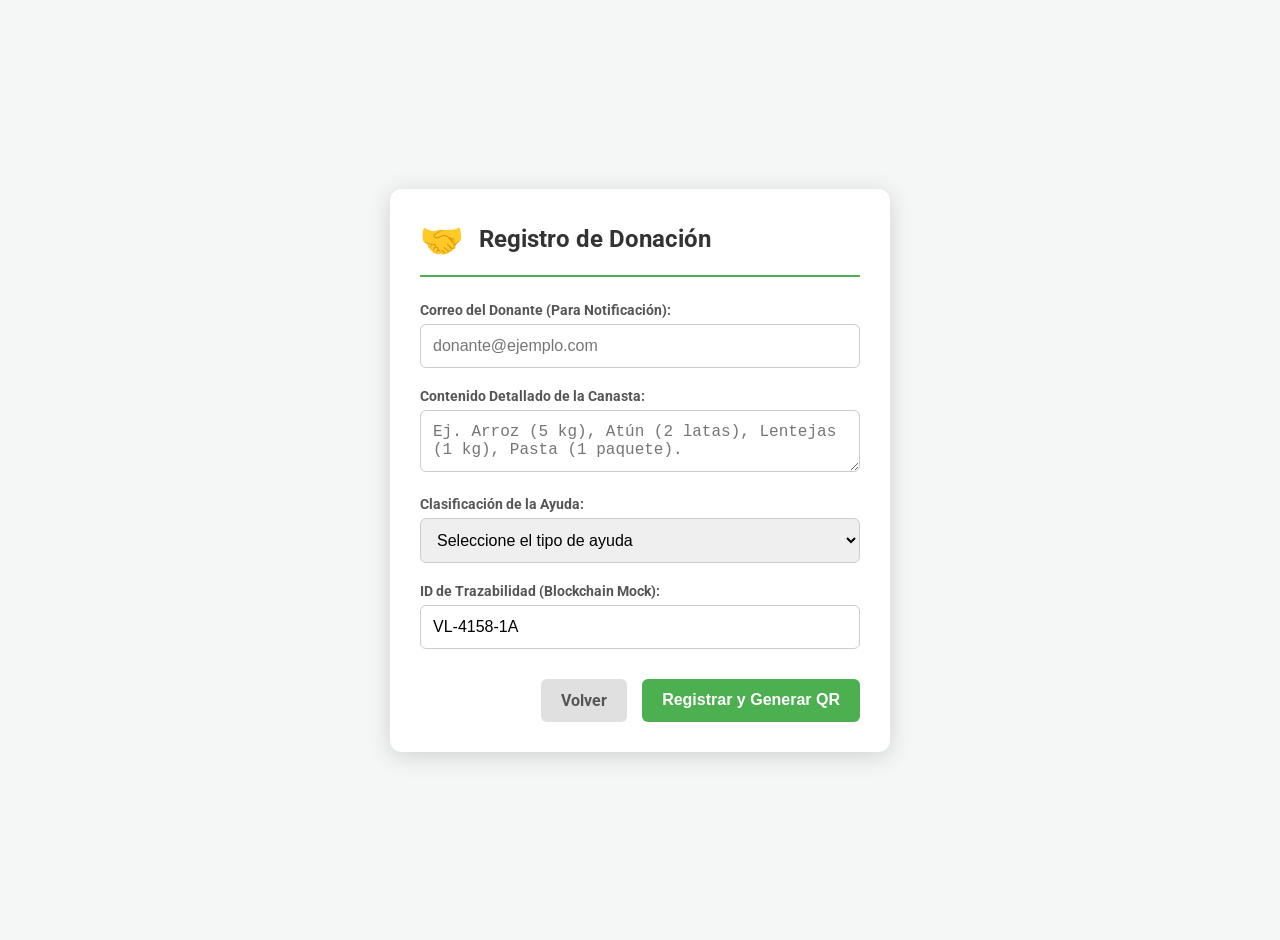
==== register.html @ a64e6251 "V1.0" ====
<!DOCTYPE html>
<html lang="es">
<head>
    <meta charset="UTF-8">
    <meta name="viewport" content="width=device-width, initial-scale=1.0">
    <title>Veri-Log - Registrar Canasta</title>
    <link href="https://fonts.googleapis.com/css2?family=Roboto:wght+400;700&display=swap" rel="stylesheet">
    <link rel="stylesheet" href="styles.css">
    <script src="script.js" defer></script>
</head>
<body onload="initializeRegisterScreen()">

    <div class="container">
        <div class="header">
            <span class="logo">🤝</span>
            <h1>Registro de Donación</h1>
        </div>

        <form onsubmit="registerCanasta(event)">
            <div class="form-group">
                <label for="reg-correo">Correo del Donante (Para Notificación):</label>
                <input type="email" id="reg-correo" placeholder="donante@ejemplo.com" required>
            </div>

            <div class="form-group">
                <label for="reg-contenido">Contenido Detallado de la Canasta:</label>
                <textarea id="reg-contenido" placeholder="Ej. Arroz (5 kg), Atún (2 latas), Lentejas (1 kg), Pasta (1 paquete)." required></textarea>
            </div>

            <div class="form-group">
                <label for="reg-clasificacion">Clasificación de la Ayuda:</label>
                <div class="select-wrapper">
                    <select id="reg-clasificacion" required>
                        <option value="" disabled selected>Seleccione el tipo de ayuda</option>
                        <option value="no-perecedero">Alimentos No Perecederos</option>
                        <option value="perecedero">Alimentos Perecederos</option>
                        <option value="kits-higiene">Kits de Higiene</option>
                    </select>
                </div>
            </div>

            <div class="form-group">
                <label for="reg-id">ID de Trazabilidad (Blockchain Mock):</label>
                <input type="text" id="reg-id" value="" readonly title="ID generado automáticamente, que será la clave del registro inmutable.">
            </div>


            <div class="actions">
                <a href="index.html" class="btn-secondary">Volver</a>
                <button type="submit" class="btn-primary">Registrar y Generar QR</button>
            </div>
        </form>
    </div>

</body>
</html>
---- styles.css ----
/* BASE & UTILIDADES */
body {
    font-family: 'Roboto', sans-serif;
    background-color: #f4f7f6;
    display: flex;
    justify-content: center;
    align-items: center;
    min-height: 100vh;
    margin: 0;
    padding: 20px;
}

.container {
    background-color: #ffffff;
    border-radius: 12px;
    box-shadow: 0 4px 25px rgba(0, 0, 0, 0.15);
    width: 100%;
    max-width: 500px;
    padding: 30px;
    box-sizing: border-box;
}

.header {
    display: flex;
    align-items: center;
    margin-bottom: 25px;
    padding-bottom: 15px;
    border-bottom: 2px solid #4CAF50; /* Verde ODS 2 */
}

.logo {
    font-size: 35px;
    margin-right: 15px;
    color: #4CAF50;
}

h1 {
    color: #333;
    font-weight: 700;
    font-size: 24px;
    margin: 0;
}

/* FORMULARIOS Y BOTONES */
.form-group {
    margin-bottom: 20px;
}

label {
    display: block;
    margin-bottom: 6px;
    color: #555;
    font-weight: 700;
    font-size: 14px;
}

input:not([type="checkbox"]), textarea, select {
    width: 100%;
    padding: 12px;
    border: 1px solid #ccc;
    border-radius: 6px;
    box-sizing: border-box;
    font-size: 16px;
    transition: border-color 0.3s;
}

input:focus, textarea:focus, select:focus {
    border-color: #4CAF50;
    box-shadow: 0 0 5px rgba(76, 175, 80, 0.5);
    outline: none;
}

.actions {
    display: flex;
    justify-content: flex-end;
    gap: 15px;
    margin-top: 30px;
}

button, a.btn-primary, a.btn-secondary {
    padding: 12px 20px;
    border: none;
    border-radius: 6px;
    cursor: pointer;
    font-size: 16px;
    font-weight: 700;
    transition: background-color 0.3s;
    text-decoration: none; /* Para enlaces */
    text-align: center;
    display: flex;
    align-items: center;
    justify-content: center;
}

.btn-secondary {
    background-color: #e0e0e0;
    color: #555;
}

.btn-primary {
    background-color: #4CAF50;
    color: white;
}

.delivery-actions {
    display: flex;
    flex-direction: column;
    gap: 15px;
}

/* ELEMENTOS DE PROTOTIPO */
.tracking-id {
    background-color: #f0f8f0;
    border: 1px dashed #4CAF50;
    padding: 10px;
    margin: 15px 0 30px;
    border-radius: 4px;
    font-weight: 700;
    color: #388e3c;
    text-align: center;
}

.qr-mock {
    background-color: #f0f0f0;
    border: 1px solid #ddd;
    height: 150px;
    width: 150px;
    margin: 20px auto;
    display: flex;
    flex-direction: column;
    justify-content: center;
    align-items: center;
    font-size: 12px;
    color: #555;
}

.mock-preview {
    background-color: #f0f0f0;
    border: 2px dashed #ccc;
    height: 150px;
    display: flex;
    justify-content: center;
    align-items: center;
    color: #999;
    font-style: italic;
    border-radius: 6px;
    margin-bottom: 15px;
}

/* Iconos (Mockeados con texto/emoji para simplicidad) */
.icon-mock::before { font-family: Arial, sans-serif; font-weight: 900; margin-right: 5px;}
.icon-camera::before { content: "📷 "; }
.icon-check::before { content: "✅ "; }
.icon-scan::before { content: "📱 "; }
.icon-print::before { content: "🖨️ "; }
.icon-report::before { content: "📊 "; }
.icon-register::before { content: "📝 "; }
.icon-delivery::before { content: "🚚 "; }
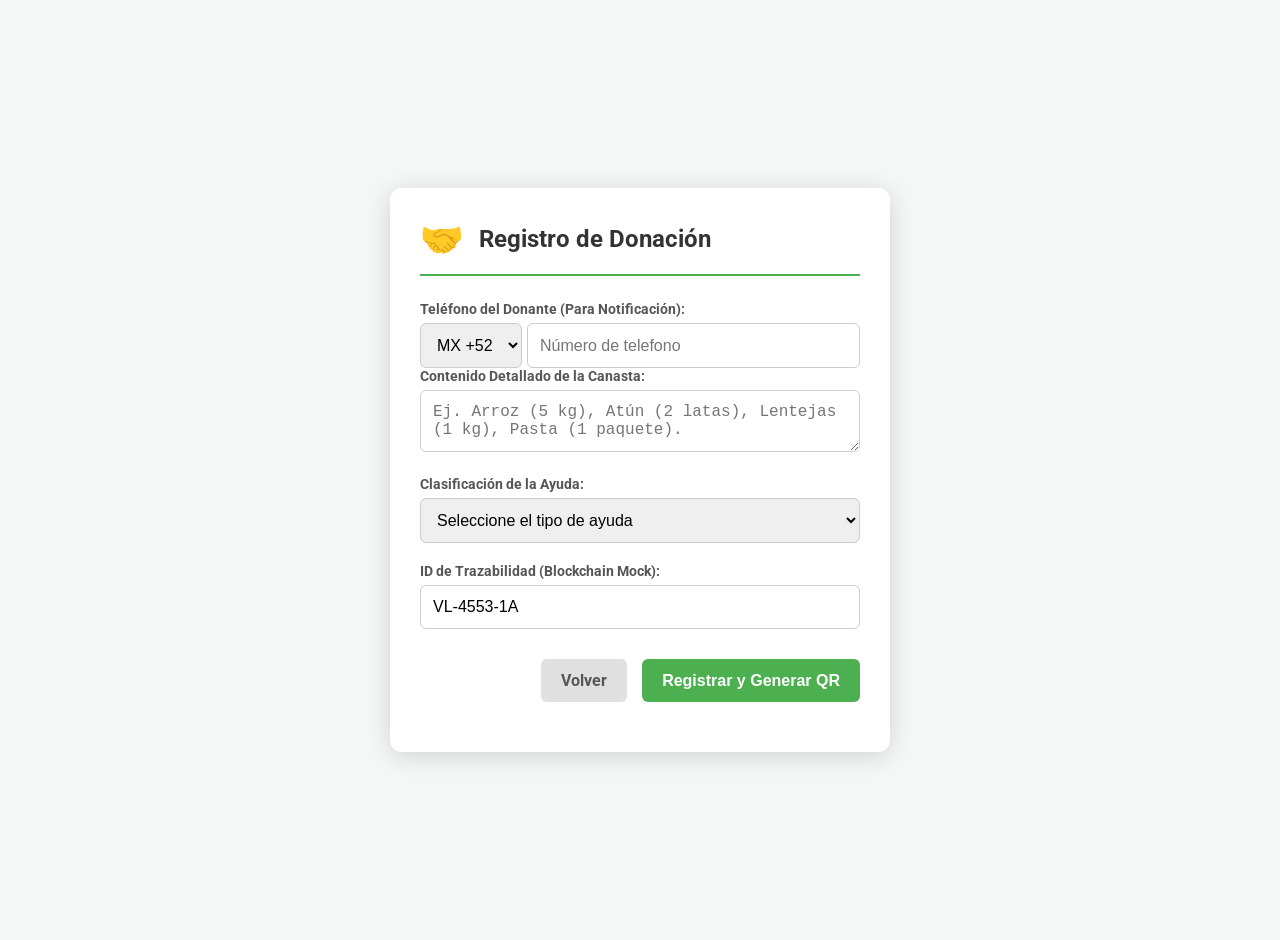
==== commit 107ae565: "V2.0" ====
--- a/register.html
+++ b/register.html
@@ -18,9 +18,14 @@
 
         <form onsubmit="registerCanasta(event)">
             <div class="form-group">
-                <label for="reg-correo">Correo del Donante (Para Notificación):</label>
-                <input type="email" id="reg-correo" placeholder="donante@ejemplo.com" required>
-            </div>
+                <label for="reg-telefono">Teléfono del Donante (Para Notificación):</label>
+                <div style="display: flex; gap: 5px;">
+                    <select id="reg-lada" required style="width: auto;">
+                        <option value="+52" disabled selected >MX +52</option>
+                        <option value="+1">US +1</option>
+                    </select>
+                <input type="tel" id="reg-telefono" placeholder="Número de telefono" required style="flex-grow: 1;">
+                </div>
 
             <div class="form-group">
                 <label for="reg-contenido">Contenido Detallado de la Canasta:</label>
--- a/styles.css
+++ b/styles.css
@@ -137,7 +137,7 @@
 .mock-preview {
     background-color: #f0f0f0;
     border: 2px dashed #ccc;
-    height: 150px;
+    height: 200px;
     display: flex;
     justify-content: center;
     align-items: center;
@@ -145,6 +145,18 @@
     font-style: italic;
     border-radius: 6px;
     margin-bottom: 15px;
+}
+
+.mock2-preview {
+    background-color: #f0f0f0;
+    border: 2px dashed #ccc;
+    height: 180px;
+    display: flex;
+    justify-content: center;
+    align-items: center;
+    color: #999;
+    font-style: italic;
+    border-radius: 6px;
 }
 
 /* Iconos (Mockeados con texto/emoji para simplicidad) */
